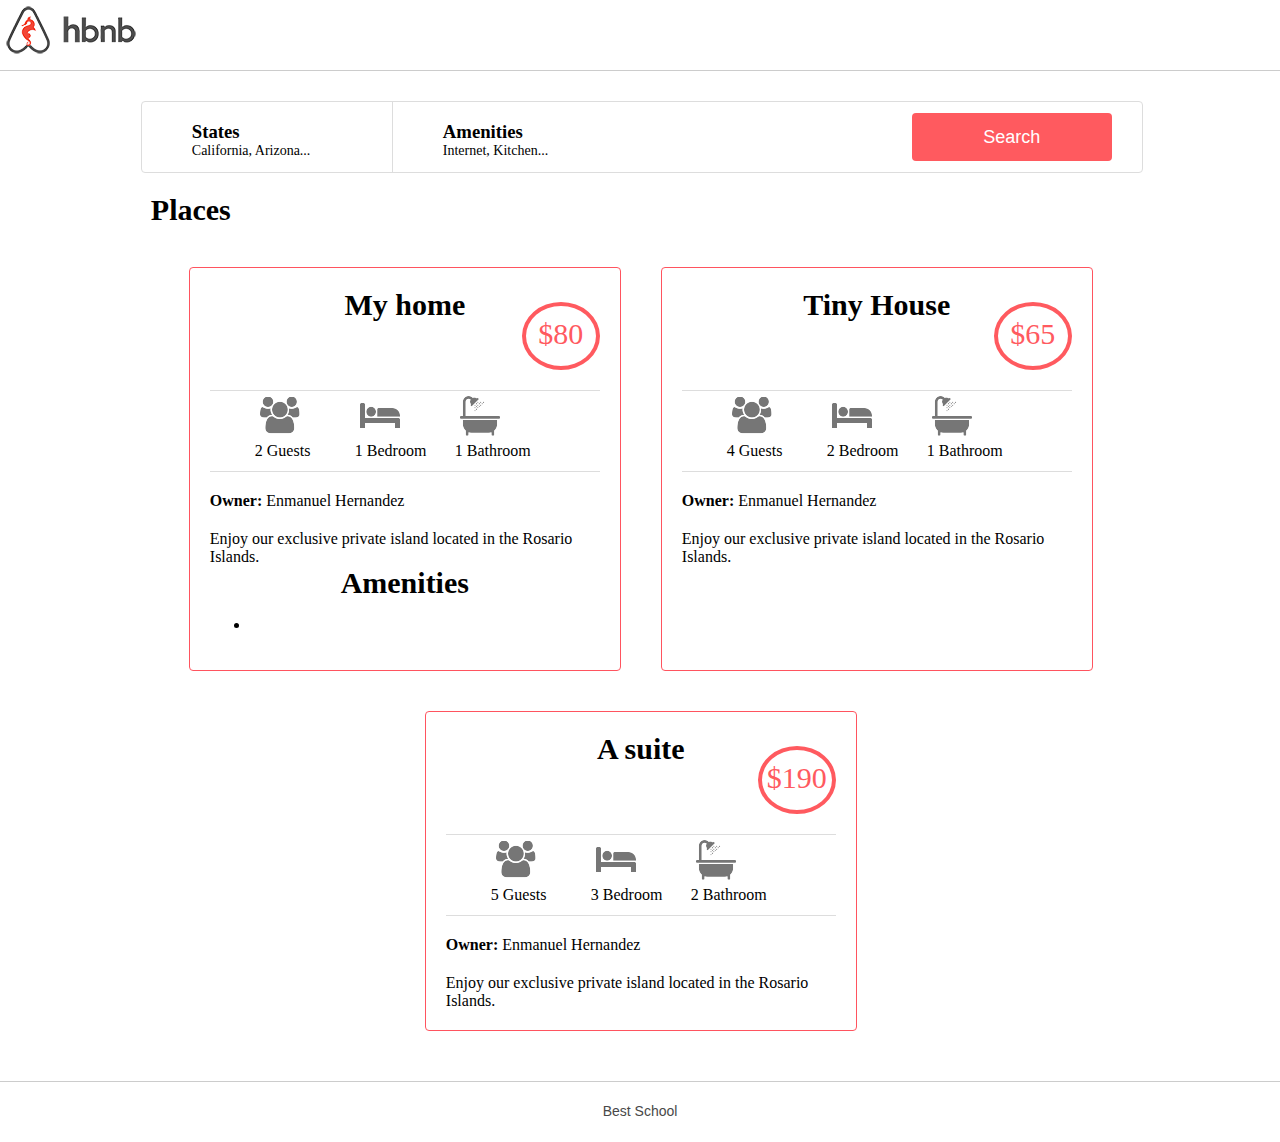
==== web_static/100-index.html @ 832349d0 "advanced task" ====
<!DOCTYPE HTML>
<html>
    <head>
        <link rel="icon" href="images/icon.png" type="image/x-icon">
        <link rel="stylesheet" href="styles/4-common.css">
        <link rel="stylesheet" href="styles/3-header.css">
        <link rel="stylesheet" href="styles/3-footer.css">
        <link rel="stylesheet" href="styles/6-filters.css">
        <link rel="stylesheet" href="styles/100-places.css">
        <title></title>
    </head>
    <body>
       <header>
       </header>
       <div class="container">
            <section class="filters">
                <div class="locations">
                    <h3>States</h3>
                    <h4>California, Arizona...</h4>
                    <ul class="popover">
                        <li><h2>Arizona:</h2></li>
                        <ul>
                            <li>Page</li>
                            <li>page1</li>
                        </ul>
                    </ul>
                </div>
                <div class="amenities">
                    <h3>Amenities</h3>
                    <h4>Internet, Kitchen...</h4>
                    <ul class="popover">
                        <li><h2></h2></li>
                        <ul>
                            <li>Internet</li>
                            <li>TV</li>
                            <li>Kitchen</li>
                            <li>Iron</li>
                        </ul>
                    </ul>
                </div>
                <button>
                   <text> Search </text>
                </button>
            </section>
            <section class="places">
                <h1>Places</h1>
                <article>
                    <h2>My home</h2>
                    <div class="price_by_night">
                        $80
                    </div>
                    <div class="information">
                        <div class="max_guest">
                            2 Guests
                        </div>
                        <div class="number_rooms">
                            1 Bedroom
                        </div>
                        <div class="number_bathrooms">
                            1 Bathroom
                        </div>
                    </div>
                    <div class="user">
                        <b>Owner:</b> Enmanuel Hernandez
                    </div>
                    <div class="description">
                        Enjoy our exclusive private island located in the Rosario Islands.
                    </div>
                    <div class="amenities">
                        <h2>Amenities</h2>
                        <ul>
                            <li></li>
                        </ul>
                    </div>
                </article>
                <article>
                    <h2>Tiny House</h2>
                    <div class="price_by_night">
                        $65
                    </div>
                    <div class="information">
                        <div class="max_guest">
                            4 Guests
                        </div>
                        <div class="number_rooms">
                            2 Bedroom
                        </div>
                        <div class="number_bathrooms">
                            1 Bathroom
                        </div> 
                    </div>
                    <div class="user">
                        <b>Owner:</b> Enmanuel Hernandez
                    </div>
                    <div class="description">
                        Enjoy our exclusive private island located in the Rosario Islands.
                    </div>
                </article>
                <article>
                    <h2>A suite</h2>
                    <div class="price_by_night">
                        $190
                    </div>
                    <div class="information">
                        <div class="max_guest">
                            5 Guests
                        </div>
                        <div class="number_rooms">
                            3 Bedroom
                        </div>
                        <div class="number_bathrooms">
                            2 Bathroom
                        </div>
                    </div>
                    <div class="user">
                        <b>Owner:</b> Enmanuel Hernandez
                    </div>
                    <div class="description">
                        Enjoy our exclusive private island located in the Rosario Islands.
                    </div>    
                </article>
            </section>
       </div>
       <footer>
            <p>Best School</p>
        </footer>
    </body>
</html>
---- web_static/styles/4-common.css ----
body {
    margin: 0%;
    padding: 0%;
}
p {
    font-family: Arial, Helvetica, sans-serif;
    font-size: 14px;
    color: #484848;
    text-align: center;
    line-height: 30px;
}
.container
{   
    max-width: 1000px;
    margin-top: 30px;
    margin-bottom: 30px;
    margin-left: 11%;
}
---- web_static/styles/3-header.css ----
header {
    background-color: #ffffff;
    height: 70px;
    width: 100%;
    border-bottom: 1px solid #cccccc;
    background-image: url("../images/logo.png");
    background-repeat: no-repeat;
}
---- web_static/styles/3-footer.css ----
footer{
    background-color: #FFFFFF;
    height: 60px;
    width: 100%;
    bottom: 0;
    border-top: 1px solid #CCCCCC;
    /*position: absolute;*/
}
---- web_static/styles/6-filters.css ----
.filters
{
    background-color: #FFFFFF;
    height: 70px;
    width: 100%;
    border: 1px solid #DDDDDD;
    border-radius: 4px;
    display: flex;
}
button
{
    font-size: 18px;
    background-color: #ff5a5f;
    color: #FFFFFF;
    height: 48px;
    width: 20%;
    border: none;
    border-radius: 4px;
    margin-left: auto;
    margin-right: 30px;
    margin-top: 11px;
}
div.locations {
    height: 100%;
    width: 25%;
    border-right: 1px solid #DDDDDD;
    line-height: 0;
}
div.locations h3 {
    margin-top: 30px;
    font-weight: 600;
    text-align: left;
    margin-left: 20%;
}
div.locations h4 {
    font-weight: 400;
    font-size: 14px;
    text-align: left;
    margin-left: 20%;
}
.filters div.amenities {
    height: 100%;
    width: 25%;
    line-height: 0;
}
.filters div.amenities h3 {
    margin-top: 30px;
    font-weight: 600;
    text-align: center;
    text-align: left;
    margin-left: 20%;
}
.filters div.amenities h4 {
    font-weight: 400;
    font-size: 14px;
    text-align: left;
    margin-left: 20%;
}
.popover {
    visibility: hidden;
    background-color: #fafafa;
    width: 100%;
    border: 1px solid #DDDDDD;
    border-radius: 4px;
    margin-top: 22px;
    padding-inline-start: 0;
    position: relative;
}
.popover h2 {
    font-size: 16px;
    margin-bottom: 1px;
    line-height: 20px;
    margin-right: 40px;
    text-align: center;
}
.popover li {
    list-style-type: none;
    line-height:initial;
}
.popover ul{
    margin-block-end: 0.83em;
    padding-inline-start: 0;
    margin-left: 85px;
}
div.locations:hover .popover {
    visibility: visible;
}
div.amenities:hover .popover {
    visibility: visible;
}
button:hover {
    opacity: 90%;
}
---- web_static/styles/100-places.css ----
.places {
    display: inline-flex;
    flex-wrap: wrap;
    justify-content: center;
}
.places h1 {
    font-size: 30px;
    margin-inline-end: 100%;
    margin-inline-start: 100px;
}
.places article {
    width: 390px;
    padding: 20px;
    margin: 20px;
    border: 1px solid #FF545F;
    border-radius: 4px;
    justify-content: center;
}
.places h2 {
    font-size: 30px;
    text-align: center;
    margin-block-end: 0;
    margin-block-start: 0;
}
.price_by_night {
    color: #ff5a5f;
    border: 4px solid #ff5a5f;
    min-width: 60px;
    height: 60px;
    border-radius: 50%;
    font-size: 30px;
    margin-inline-start: 80%;
    line-height: 55px;
    text-align: center;
    margin-bottom: inherit;
    margin-top: -20px;
}
.information {
    height: 80px;
    border-top: 1px solid #DDDDDD;
    border-bottom: 1px solid #DDDDDD;
    display: flex;
    justify-content: center;
}
.max_guest {
    background-image: url("../images/icon_group.png");
    background-repeat: no-repeat;
    width: 100px;
    height: 100px;
    line-height: 7.5;
}
.number_rooms {
    background-image: url("../images/icon_bed.png");
    background-repeat: no-repeat;
    width: 100px;
    height: 100px;
    line-height: 7.5;
}
.number_bathrooms {
    background-image: url("../images/icon_bath.png");
    background-repeat: no-repeat;
    width: 100px;
    height: 100px;
    line-height: 7.5;
}
.user {
    margin-top: inherit;
}
.description {
    margin-top: inherit;
}
div.amenities {
    font-size: 16px;  
}
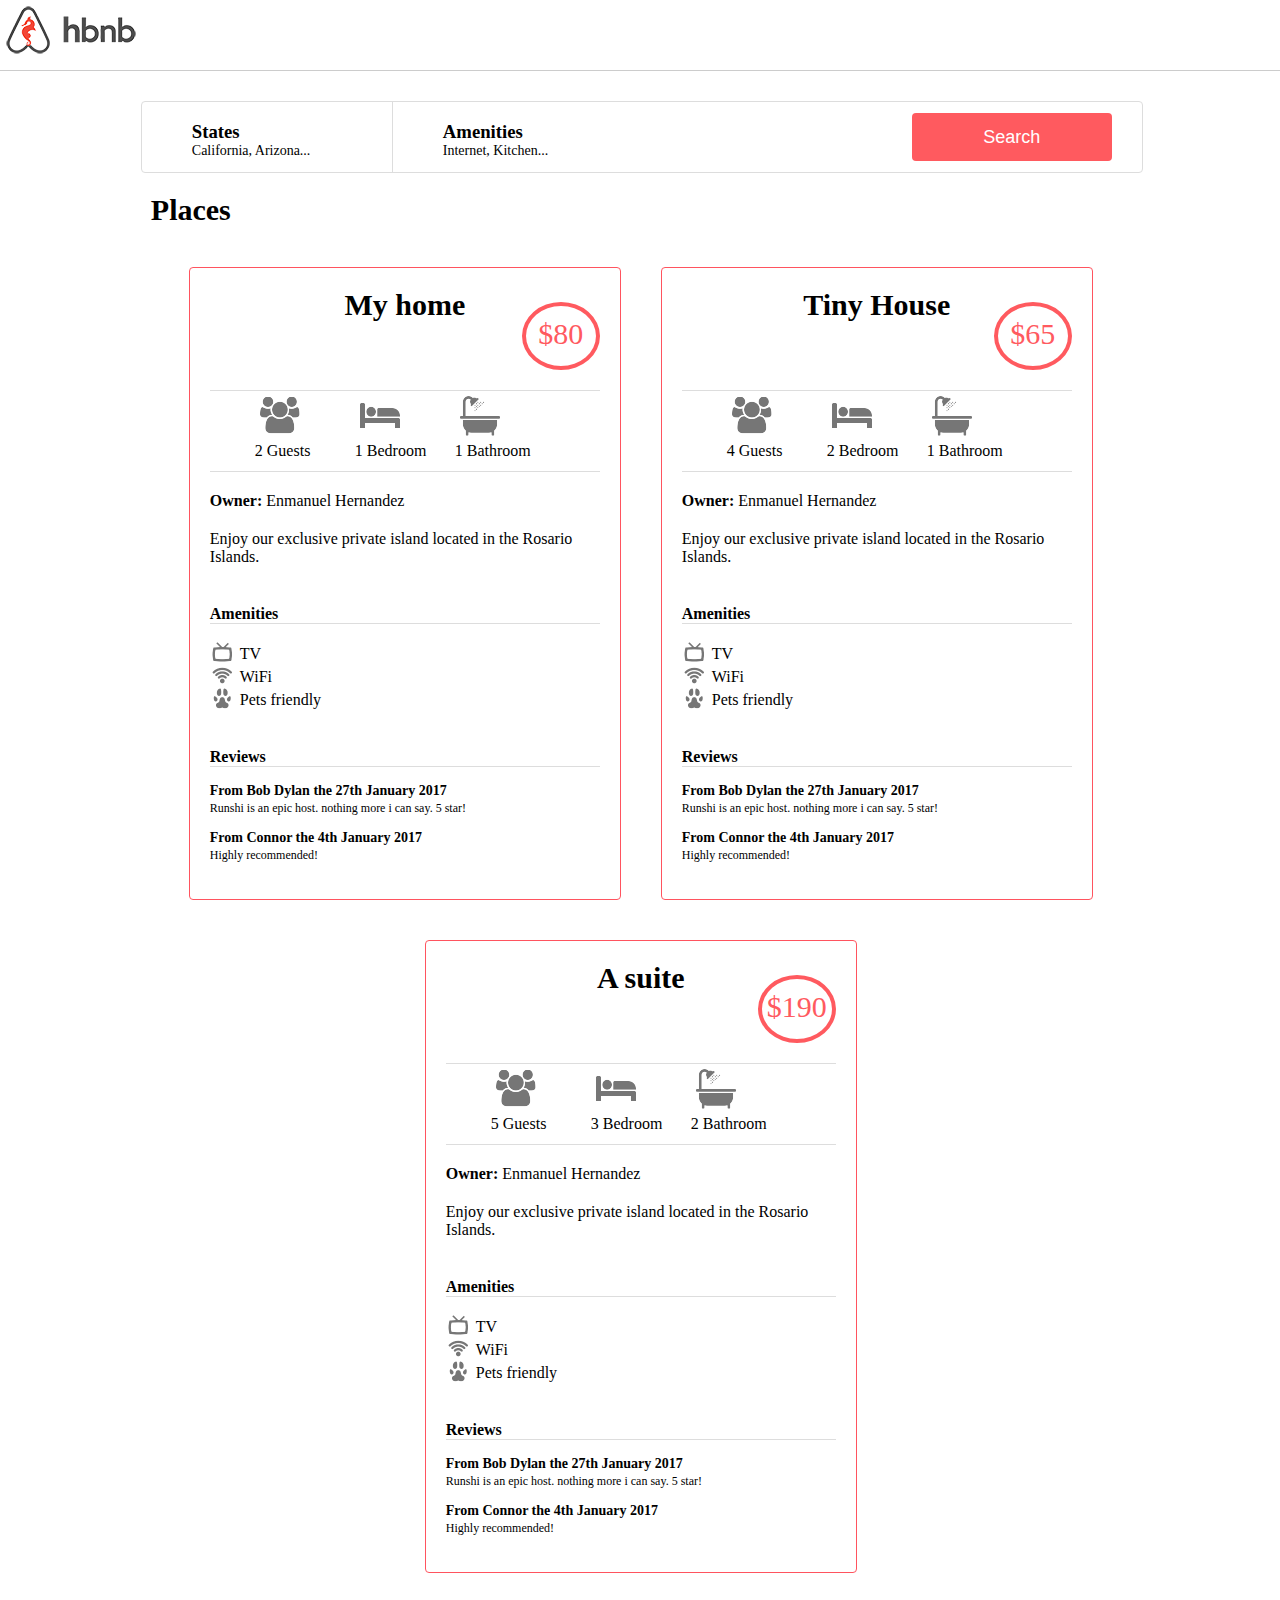
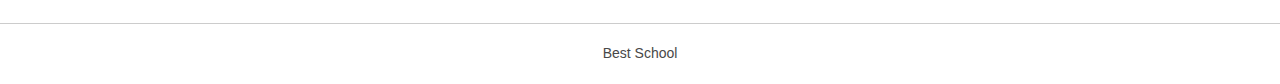
==== commit ab55b5eb: "flex" ====
--- a/web_static/100-index.html
+++ b/web_static/100-index.html
@@ -1,13 +1,14 @@
 <!DOCTYPE HTML>
 <html>
     <head>
+        <meta name="viewport" content="width=device-width, initial-scale=1">
         <link rel="icon" href="images/icon.png" type="image/x-icon">
         <link rel="stylesheet" href="styles/4-common.css">
         <link rel="stylesheet" href="styles/3-header.css">
         <link rel="stylesheet" href="styles/3-footer.css">
         <link rel="stylesheet" href="styles/6-filters.css">
         <link rel="stylesheet" href="styles/100-places.css">
-        <title></title>
+        <title>HBNB</title>
     </head>
     <body>
        <header>
@@ -69,7 +70,22 @@
                     <div class="amenities">
                         <h2>Amenities</h2>
                         <ul>
-                            <li></li>
+                            <li class="tv">TV</li>
+                            <li class="wifi">WiFi</li>
+                            <li class="pets">Pets friendly</li>
+                        </ul>
+                    </div>
+                    <div class="reviews">
+                        <h2>Reviews</h2>
+                        <ul>
+                            <li>
+                                <h3>From Bob Dylan the 27th January 2017</h3>
+                                <p>Runshi is an epic host. nothing more i can say. 5 star!</p>
+                            </li>
+                            <li>
+                                <h3>From Connor the 4th January 2017</h3>
+                                <p>Highly recommended!</p>
+                            </li>
                         </ul>
                     </div>
                 </article>
@@ -95,6 +111,27 @@
                     <div class="description">
                         Enjoy our exclusive private island located in the Rosario Islands.
                     </div>
+                    <div class="amenities">
+                        <h2>Amenities</h2>
+                        <ul>
+                            <li class="tv">TV</li>
+                            <li class="wifi">WiFi</li>
+                            <li class="pets">Pets friendly</li>
+                        </ul>
+                    </div>
+                    <div class="reviews">
+                        <h2>Reviews</h2>
+                        <ul>
+                            <li>
+                                <h3>From Bob Dylan the 27th January 2017</h3>
+                                <p>Runshi is an epic host. nothing more i can say. 5 star!</p>
+                            </li>
+                            <li>
+                                <h3>From Connor the 4th January 2017</h3>
+                                <p>Highly recommended!</p>
+                            </li>
+                        </ul>
+                    </div>
                 </article>
                 <article>
                     <h2>A suite</h2>
@@ -117,7 +154,28 @@
                     </div>
                     <div class="description">
                         Enjoy our exclusive private island located in the Rosario Islands.
-                    </div>    
+                    </div>
+                    <div class="amenities">
+                        <h2>Amenities</h2>
+                        <ul>
+                            <li class="tv">TV</li>
+                            <li class="wifi">WiFi</li>
+                            <li class="pets">Pets friendly</li>
+                        </ul>
+                    </div>
+                    <div class="reviews">
+                        <h2>Reviews</h2>
+                        <ul>
+                            <li>
+                                <h3>From Bob Dylan the 27th January 2017</h3>
+                                <p>Runshi is an epic host. nothing more i can say. 5 star!</p>
+                            </li>
+                            <li>
+                                <h3>From Connor the 4th January 2017</h3>
+                                <p>Highly recommended!</p>
+                            </li>
+                        </ul>
+                    </div>   
                 </article>
             </section>
        </div>
--- a/web_static/styles/4-common.css
+++ b/web_static/styles/4-common.css
@@ -2,7 +2,7 @@
     margin: 0%;
     padding: 0%;
 }
-p {
+footer {
     font-family: Arial, Helvetica, sans-serif;
     font-size: 14px;
     color: #484848;
--- a/web_static/styles/100-places.css
+++ b/web_static/styles/100-places.css
@@ -69,6 +69,80 @@
 .description {
     margin-top: inherit;
 }
-div.amenities {
-    font-size: 16px;  
+.places div.amenities h2 {
+    margin-top: 10%; 
+    text-align: left;
+    font-size: 16px;
+    border-bottom: 1px solid #DDDDDD;
+}
+.places div.amenities ul {
+    list-style: none;
+    padding-inline-start: 0;
+    margin-left: 0;
+    margin-right: 0;
+}
+.tv {
+    padding-left: 1em;
+    text-indent: -1em;
+}
+.tv::before {
+    background-image: url('../images/icon_tv.png');
+    background-repeat: no-repeat;
+    background-size: 25px 25px;
+    display: -webkit-inline-box;
+    width: 10px; 
+    height: 19px;
+    padding-right: 20px;
+    padding-bottom: 4px;
+    content:"";
+}
+.wifi {
+    padding-left: 1em;
+    text-indent: -1em;
+}
+.wifi::before {
+    background-image: url('../images/icon_wifi.png');
+    background-repeat: no-repeat;
+    background-size: 25px 25px;
+    display: -webkit-inline-box;
+    width: 10px; 
+    height: 19px;
+    padding-right: 20px;
+    padding-bottom: 4px;
+    content:"";
+}
+.pets {
+    padding-left: 1em;
+    text-indent: -1em;
+}
+.pets::before {
+    background-image: url('../images/icon_pets.png');
+    background-repeat: no-repeat;
+    background-size: 25px 25px;
+    display: -webkit-inline-box;
+    width: 10px; 
+    height: 19px;
+    padding-right: 20px;
+    padding-bottom: 4px;
+    content:"";
+}
+.reviews h2 {
+    margin-top: 10%; 
+    text-align: left;
+    font-size: 16px;
+    border-bottom: 1px solid #DDDDDD;
+}
+.reviews ul{
+    list-style: none;
+    padding-inline-start: 0%;
+}
+.reviews h3 {
+    font-size: 14px;
+    text-align: left;
+    margin-bottom: 2px;
+}
+.reviews p {
+    font-size: 12px;
+    text-align: left;
+    margin-top: 0;
 }